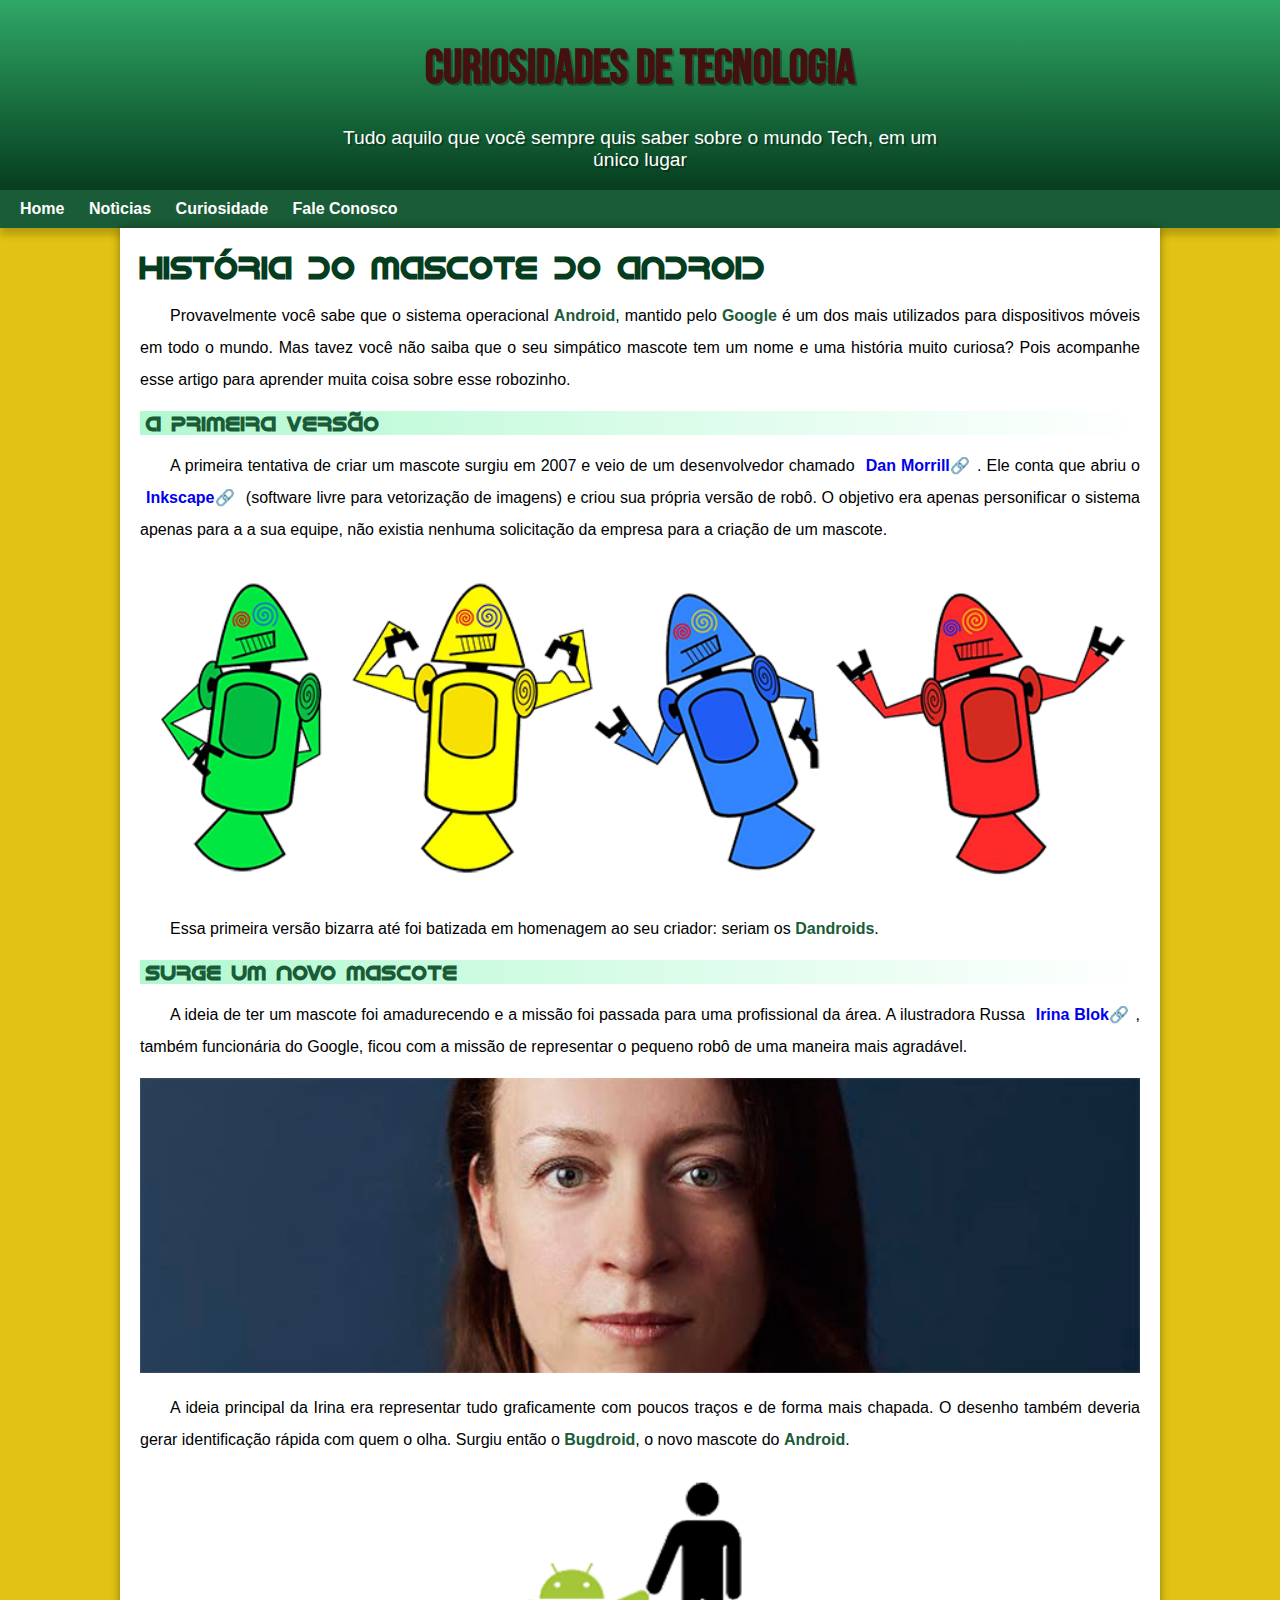
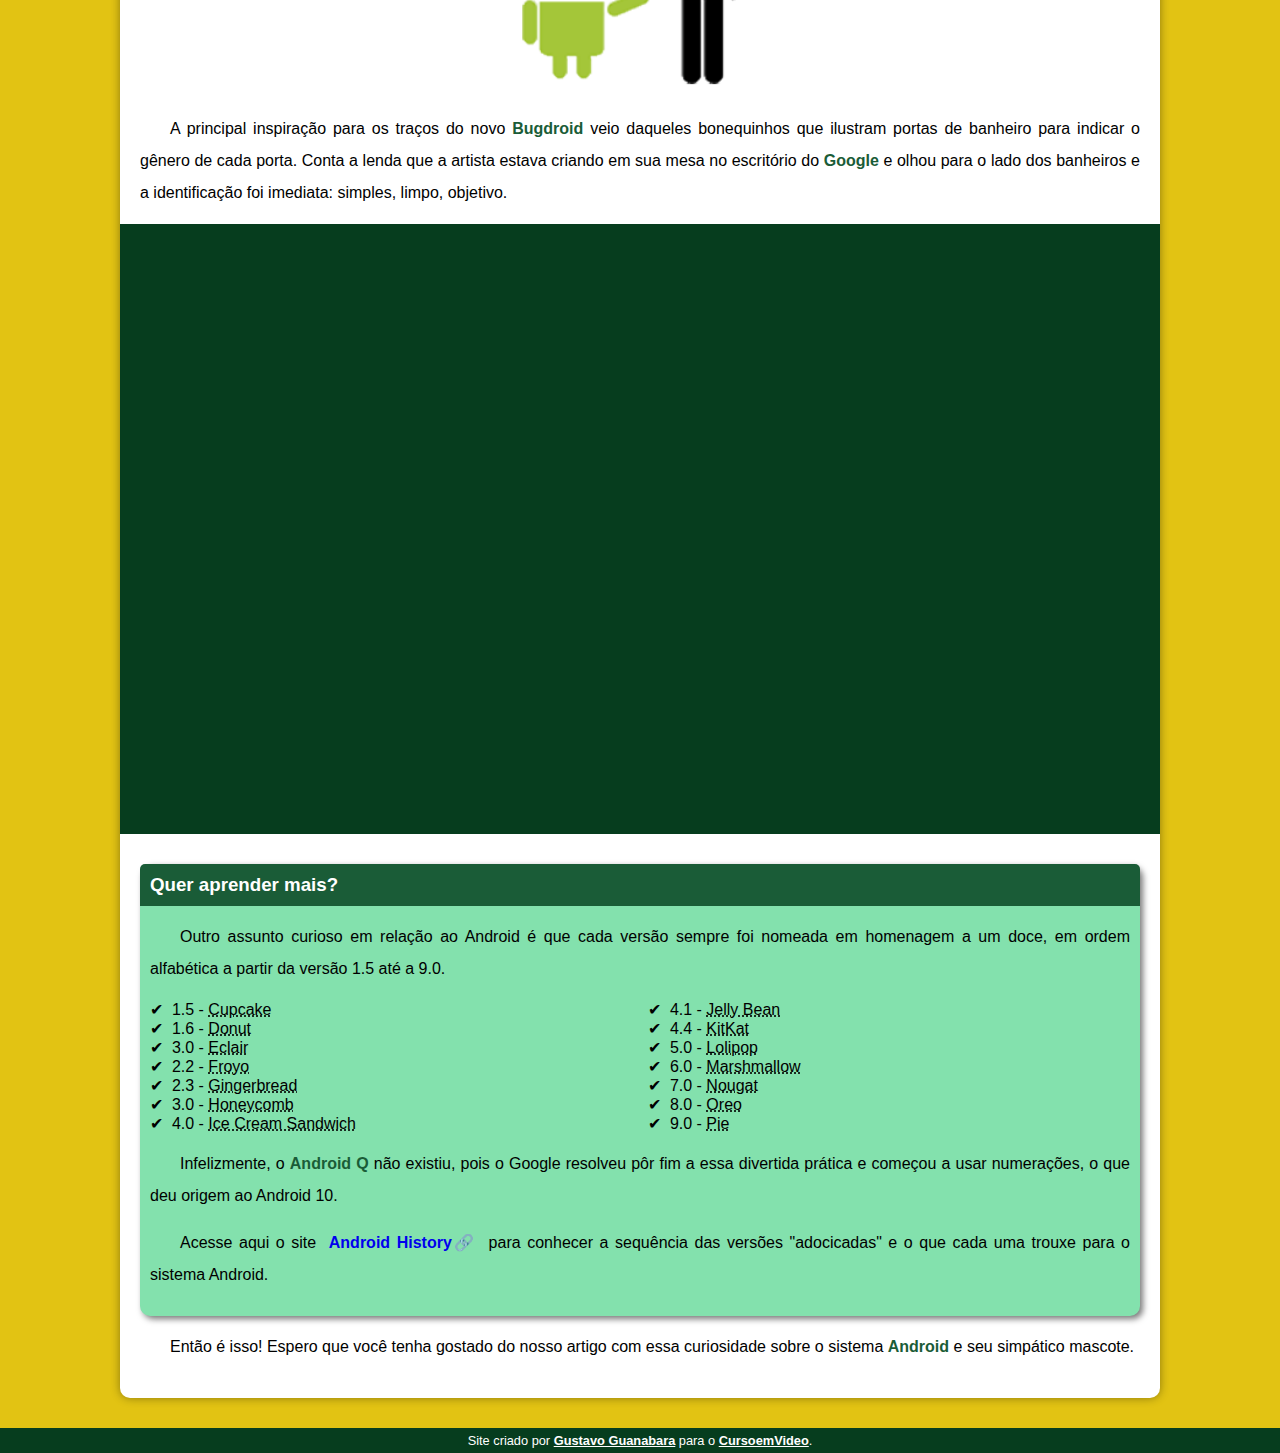
==== index.html @ ab16c988 "Rename index.html.html to index.html" ====
<!DOCTYPE html>
<html lang="pt-br">
<head>
    <meta charset="UTF-8">
    <meta name="viewport" content="width=device-width, initial-scale=1.0">
    <link rel="shortcut icon" href="imagens/favicon.ico" type="image/x-icon">
    <link rel="stylesheet" href="estilo/style.css">
    <title>Como surgiu o mascote do Android?</title>
</head>
<body>
    <header>
        <h1>Curiosidades de Tecnologia</h1>
        <p>Tudo aquilo que você sempre quis saber sobre o mundo Tech, em um único lugar</p>
    </header>
    <nav>
        <a href="#">Home</a>
        <a href="#">Notìcias</a>
        <a href="#">Curiosidade</a>
        <a href="#">Fale Conosco</a>
    </nav>
    <main>
        <article>
            <h1>História do Mascote do Android</h1>

            <p>Provavelmente você sabe que o sistema operacional <strong>Android</strong>, mantido pelo <strong>Google</strong> é um dos mais utilizados para dispositivos móveis em todo o mundo. Mas tavez você não saiba que o seu simpático mascote tem um nome e uma história muito curiosa? Pois acompanhe esse artigo para aprender muita coisa sobre esse robozinho.</p>

            <h2>A primeira versão</h2>

            <p>A primeira tentativa de criar um mascote surgiu em 2007 e veio de um desenvolvedor chamado <a href="https://androidcommunity.com/dan-morrill-shows-us-the-android-mascot-that-almost-was-20130103/" class="externo"  target="_blank">Dan Morrill</a>. Ele conta que abriu o <a href="https://inkscape.org/pt-br/" class="externo" target="_blank">Inkscape</a> (software livre para vetorização de imagens) e criou sua própria versão de robô. O objetivo era apenas personificar o sistema apenas para a a sua equipe, não existia nenhuma solicitação da empresa para a criação de um mascote.</p>

            <picture>
            <source media="(max-width: 670px)" srcset="imagens/dan-droids-pq.png">
            <img src="imagens/dan-droids.png" alt="primeiro mascote do Android">
            </picture>

            <p>Essa primeira versão bizarra até foi batizada em homenagem ao seu criador: seriam os <strong>Dandroids</strong>.</p>

            <h2>Surge um novo mascote</h2>

            <p>A ideia de ter um mascote foi amadurecendo e a missão foi passada para uma profissional da área. A ilustradora Russa <a href="https://www.irinablok.com/android"  class="externo"  "_blank">Irina Blok</a>, também funcionária do Google, ficou com a missão de representar o pequeno robô de uma maneira mais agradável.</p>

            <picture>
                <source media="(max-width:670px)" srcset="imagens/irina-blok-pq.jpg">
            <img src="imagens/irina-blok.jpg" alt="irina, criadora do Bugdroid">
            </picture>

            <p>A ideia principal da Irina era representar tudo graficamente com poucos traços e de forma mais chapada. O desenho também deveria gerar identificação rápida com quem o olha. Surgiu então o <strong>Bugdroid</strong>, o novo mascote do <strong>Android</strong>.</p>

            <img src="imagens/bugdroid.png" class="pequena" alt="bugdroid">

            <p>A principal inspiração para os traços do novo <strong>Bugdroid</strong> veio daqueles bonequinhos que ilustram portas de banheiro para indicar o gênero de cada porta. Conta a lenda que a artista estava criando em sua mesa no escritório do <strong>Google</strong> e olhou para o lado dos banheiros e a identificação foi imediata: simples, limpo, objetivo.</p>

            <div class="video">
                <iframe width="560" height="315" src="https://www.youtube.com/embed/l2UDgpLz20M?si=8y9VSwRbwNfdcdpP" title="YouTube video player" frameborder="0" allow="accelerometer; autoplay; clipboard-write; encrypted-media; gyroscope; picture-in-picture; web-share" referrerpolicy="strict-origin-when-cross-origin" allowfullscreen></iframe></div>
            
            <Aside>
                <h3>Quer aprender mais?</h3>
                <p>Outro assunto curioso em relação ao Android é que cada versão sempre foi nomeada em homenagem a um doce, em ordem alfabética a partir da versão 1.5 até a 9.0.</p>
                <ul>
                    <li>1.5 - <abbr title="Bolo de Copo">Cupcake</abbr></li>
                    <li>1.6 - <abbr title="Rosquinha">Donut</abbr></li>
                    <li>3.0 - <abbr title="Bomba">Eclair</abbr></li>
                    <li>2.2 - <abbr title="Iogurte">Froyo</abbr></li>
                    <li>2.3 - <abbr title="Biscoito de Gengibre">Gingerbread</abbr></li>
                    <li>3.0 - <abbr title="Favo de Mel">Honeycomb</abbr></li>
                    <li>4.0 - <abbr title="Sandwich de Sorvete">Ice Cream Sandwich</abbr></li>
                    <li>4.1 - <abbr title="Jujuba">Jelly Bean</abbr></li>
                    <li>4.4 - <abbr title="kitKat">KitKat</abbr></li>
                    <li>5.0 - <abbr title="Pirulito">Lolipop</abbr></li>
                    <li>6.0 - <abbr title="Marshmallow">Marshmallow</abbr></li>
                    <li>7.0 - <abbr title="Torrone">Nougat</abbr></li>
                    <li>8.0 - <abbr title="Oreo">Oreo</abbr></li>
                    <li>9.0 - <abbr title="Torta">Pie</abbr></li>
                </ul>
                <p>Infelizmente, o <strong>Android Q</strong> não existiu, pois o Google resolveu pôr fim a essa divertida prática e começou a usar numerações, o que deu origem ao Android 10.</p>

                <p>Acesse aqui o site <a href="https://www.android.com/intl/en_uk/history/#/donut" class="externo" target="_blank">Android History</a> para conhecer a sequência das versões "adocicadas" e o que cada uma trouxe para o sistema Android.</p>
            </Aside>
            

            <p>Então é isso! Espero que você tenha gostado do nosso artigo com essa curiosidade sobre o sistema <strong>Android</strong> e seu simpático mascote. </p>  
        </article>
    </main>
    <footer>
        <p>Site criado por <a href="https://github.com/gustavoguanabara" target="_blank">Gustavo Guanabara</a> para o <a href="https://www.youtube.com/c/CursoemV%C3%ADdeo" target="_blank">CursoemVideo</a>.</p>
    </footer>
      
</body>
</html>
---- estilo/style.css ----
@charset "UTF-8";
/*@import Serve para importar uma fonte de um site conforme o exemplo abaixo.*/
@import url('https://fonts.googleapis.com/css2?family=Bebas+Neue&display=swap');

@font-face {/*@font-face serve para usar um fonte baixada no computador seguido dos paramentros font-family > para dar nome a fonte depois utilizar src:url('') para informar o caminho é preciso utilizar aspas simples e para achar a pasta digita barra depois colocar a tag format('opentype')
    depois o peso font-weight: (normal ou bold);*/
    font-family: 'Android';
    src: url('../fontes/idroid.otf') format('opentype');/*quando o arquivo estiver em outra pasta utilizar ../ */
    font-weight: normal;
}
/*
#c5ebd6
#83e1ad
#3ddc84
#2fa866
#1a5c37
#063d1e*/

/*Pseudo Class root é a raiz da arvore tudo que for colocar nesta tag servirá para o documento inteiro.*/

:root {/* toda variavel em css começa com dois traçosEx:--nome*/
--cor0:#e2c313;
--cor1:#83e1ad;
--cor2:#3ddc84;
--cor3:#2fa866;
--cor4:#1a5c37;
--cor5:#063d1e;

--fonte-padrao: arial, Verdana, helvetica, sans-serif;

--fonte-destaque: 'Bebas Neue', cursive;
--font-android: 'Android', Cursive;

}

* {/*configuração Global para retirar todas margens dos h1, paragrafos e etc...*/
    margin: 0px;
    padding: 0px;
}

body {
    background-color:var(--cor0);
    font-family: var(--fonte-padrao);

}

header {  
    background-image: linear-gradient(to bottom, var(--cor3),var(--cor5));
    min-height: 150px;/*altura minima do cabeçalho*/
    text-align: center;
    padding-top: 40px;/*parametro utilizado para não deixar o texto do h1 colado na ponta do site*/
}

header > h1 {/* Texto curiosidades*/
    color:rgb(68, 16, 16);
    font-family:var(--fonte-destaque);
    font-size: 3em;/*medida para aumentar o tamanho do h1*/
    margin-bottom: 30px;/*foi colocado esta medida para distanciar o paragrafo do h1*/
    text-shadow:  2px 2px 0px rgba(0, 0, 0, 0.322); /*usado para colocar sombra no texto*/
}


header > p {
    color: #ffffff;
    font-family: var(--fonte-padrao);
    font-size: 1.2em;

    max-width: 600px;/*este parametro foi colocado pq houve um aumento da letra com isso o texto se expandiu então para ele não ficasse estendido é feito este parametro.*/
    
    margin: auto; /*parametro para centralizar o paragrafo, note que não foi usado text-align, por causa que quando foi colocado largura ele vira bloco então se utiliza margin: auto;*/
   
    padding-left: 10px;/* este dois paramentros foi usado para que o paragrafo não encoste nas pontas do site quando o site foi minimizado ou diminuir a tela.*/
    padding-right: 10px;

    text-shadow:  2px 2px 0px rgba(0, 0, 0, 0.322); /*usado para colocar sombra no texto*/
    
}

nav  {
    background-color: var(--cor4);
    padding: 10px; 
    box-shadow: 0px 7px 7px rgba(0, 0, 0, 0.192);  /*sombra na area do link*/
    
}

nav a {
   color: #ffffff;
   text-decoration: none;/*parametro para tirar o underline do link*/
   padding: 10px; /*tag usada para afastar um link do outro*/
   font-weight: bold; /* utilizada para colocar peso na fonte ou seja Negrito termo bold*/

   transition-duration: 1s;/*quando passar o mouse ele levará a qty de segundos informado de transição de um para o outro*/
}

nav a:hover {/*quando passar o mouse acontece os parâmetro abaixo*/
    background-color: var(--cor3);
    color: var(--cor5);/*cor da  letra.*/   
    border-radius: 5px; /*Arredondamento das bordas*/
    
    
}

main {
    background-color: #ffffff;
    min-width: 300px;
    max-width: 1000px;
    padding: 20px;/*Utilizado para afastar o site que estava encostado no lado esquerdo*/
    margin: auto;
    margin-bottom: 30px;
    box-shadow: 0px 0px 10px rgba(0, 0, 0, 0.384);
    border-bottom-left-radius: 10px;
    border-bottom-right-radius: 10px;
}

main  h1 {
    color: var(--cor5);
    font-family: var(--font-android);
}

main h2 {
    font-family: var(--font-android);
    color: var(--cor4);
    font-size: 1.3em;
    background-image: linear-gradient(to right, #9af7c3c4,transparent);/*gradiente utizando a tag (TRANSPARENTE), serve para iniciar na cor e terminar transparent*/
    text-indent: 6px;
}

main p {
    margin: 15px 0px;/*OBS:Como utilizamos a configuração global para ter este espaço é preciso fazer esta configuração*/
    /*configuração usada para dar espaço nos paragrafos contido em main note que foi colocado apenas dois valores estes valores são repetidos para bottom e left os dois valores citados são top e right*/
    text-align: justify;/*alinhamento do texto*/
    text-indent: 30px;/*Serve para fazer o espaço de um inicio de paragráfo*/
    line-height: 2em; /*Altura da linha Serve para colocar um espaço entre uma linha e outra do texto*/
}

main strong {
    color: var(--cor4);
    font-weight: bold;

}

main a {
    text-decoration: none;
    font-weight: bold;
    padding: 2px 6px;
}

main a:hover {
    background-color: #3ddc84;
    color: #1a5c37;
    font-weight: bold;
    padding: 2px 6px;
}

main img {
    width: 100%; /*faz com que as imagem se adaptam no espaço*/
}

main img.pequena {/*Macete para imagem não ficar muito grande que o caso desta imagem foi usado um width com 50% e o display block e margin auto para centralizar */
    max-width: 350px;/*o macete de cima foi retirado pelo professor por a imagem quando diminuia tava ficando muito pequena e tela grande estava muito tremida foi usado max-width: 350px por que a imagem tem 400px*/
    display: block;
    margin: auto;
}

a.externo::after{/*Pseudo elementos utilizar dois pontos e depois a condição after=depois ou before = antes*/
    content: '\1F517'; /* função content serve para inserir simbolos em uma determinada condição.1F517 usar aspas simples + contrabarra + codigo do icone */
}
/*Configurações para ajustes do video*/
div.video {
    background-color: var(--cor5);
    margin: 0px -20px 30px -20px;    
    padding: 20px;
    padding-bottom: 59%;
    position:var(--fonte-destaque);


}

/*Configurações para ajustes do video*/

div.video > iframe {
    position: absolute;
    top: 5%;
    left: 5%;
    width: 90%;
    height: 90%;


}

aside {/*conteudo periferico*/
    background-color: var(--cor1);
    padding:10px;
    border-radius: 10px;
    box-shadow: 3px 3px 6px rgba(0, 0, 0, 0.534);

}

aside h3 {/*conteudo periferico*/
    background-color: var(--cor4);
    color: #ffffff;
    padding: 10px;
    margin: -10px -10px 0px -10px; /*esta configuração foi feita para o h3 ficar por fora do background do aside foi colocado -10px para cima esquerda e direita e para baixo 0px*/
    border-top-left-radius: 5px;
    border-top-right-radius: 5px;
    border-radius: 10 10 0 0;/*obs: 1º valor = encima squerda, 2º valor = encima direita, 3º valor = embaixo direita, 4º valor = embaixo a esquerda*/
}

aside ul {
    list-style-type:'\2714\00A0\00A0';/*Comando para inserir ou trocar simbolo utilizar aspas simples e contra barra seguido codigo do simbolo, para criar um espaço entre o simbolo e o texto utilizar depois do codigo usa contra barra e: (00A-*hyu0)*/
    list-style-position: inside;/*Posição da lista, Inside = para dentro, Outside = para fora*/
    columns: 2;/*Para criar coluna neste comando irá criar 2 colunas*/
}

footer {
    background-color: var(--cor5);
    color: #ffffff;
    text-align: center;
    font-size: 0.8em;
    padding: 5px;
    
}

footer  a {
    color: white;
    text-decoration: underline;
    font-weight: bold;
    
}

footer a:hover {
    background-color: #3ddc84;
    color: #1a5c37;
    font-weight: bold;
    text-decoration: none;
    
}
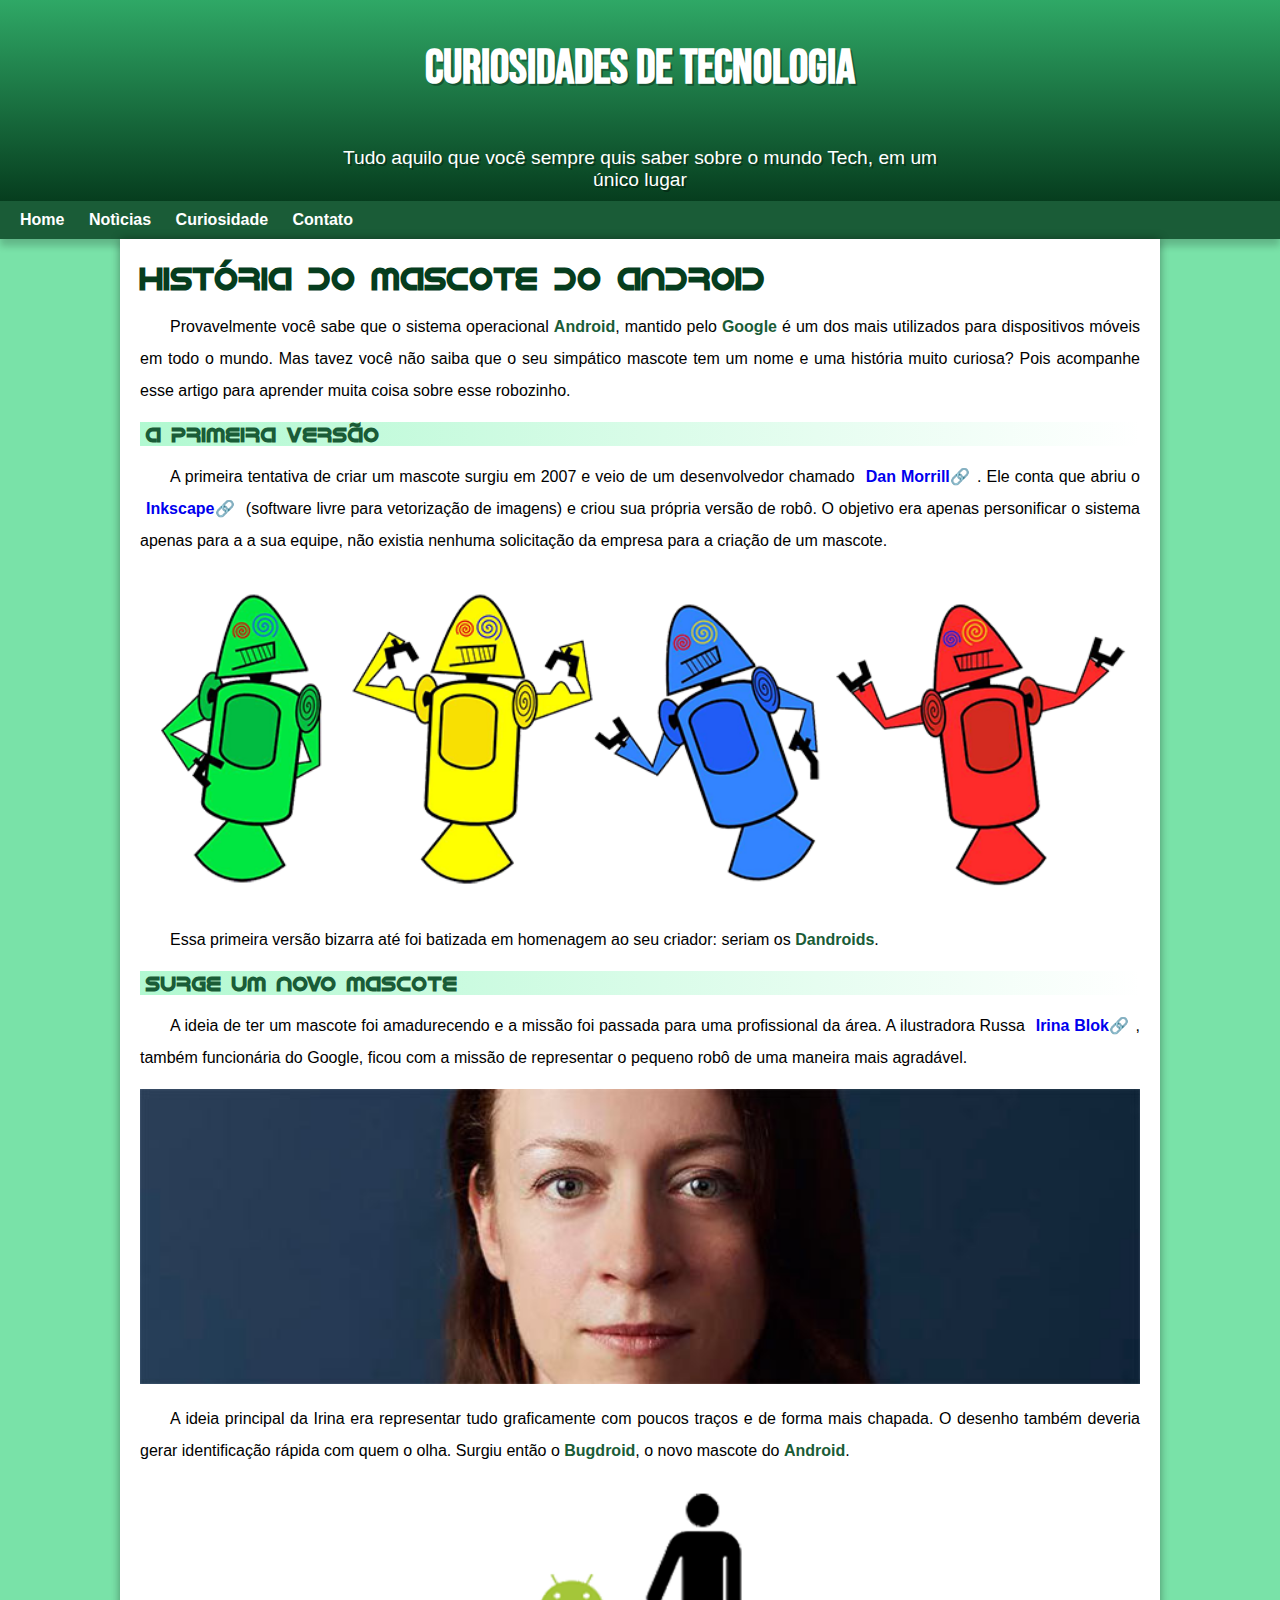
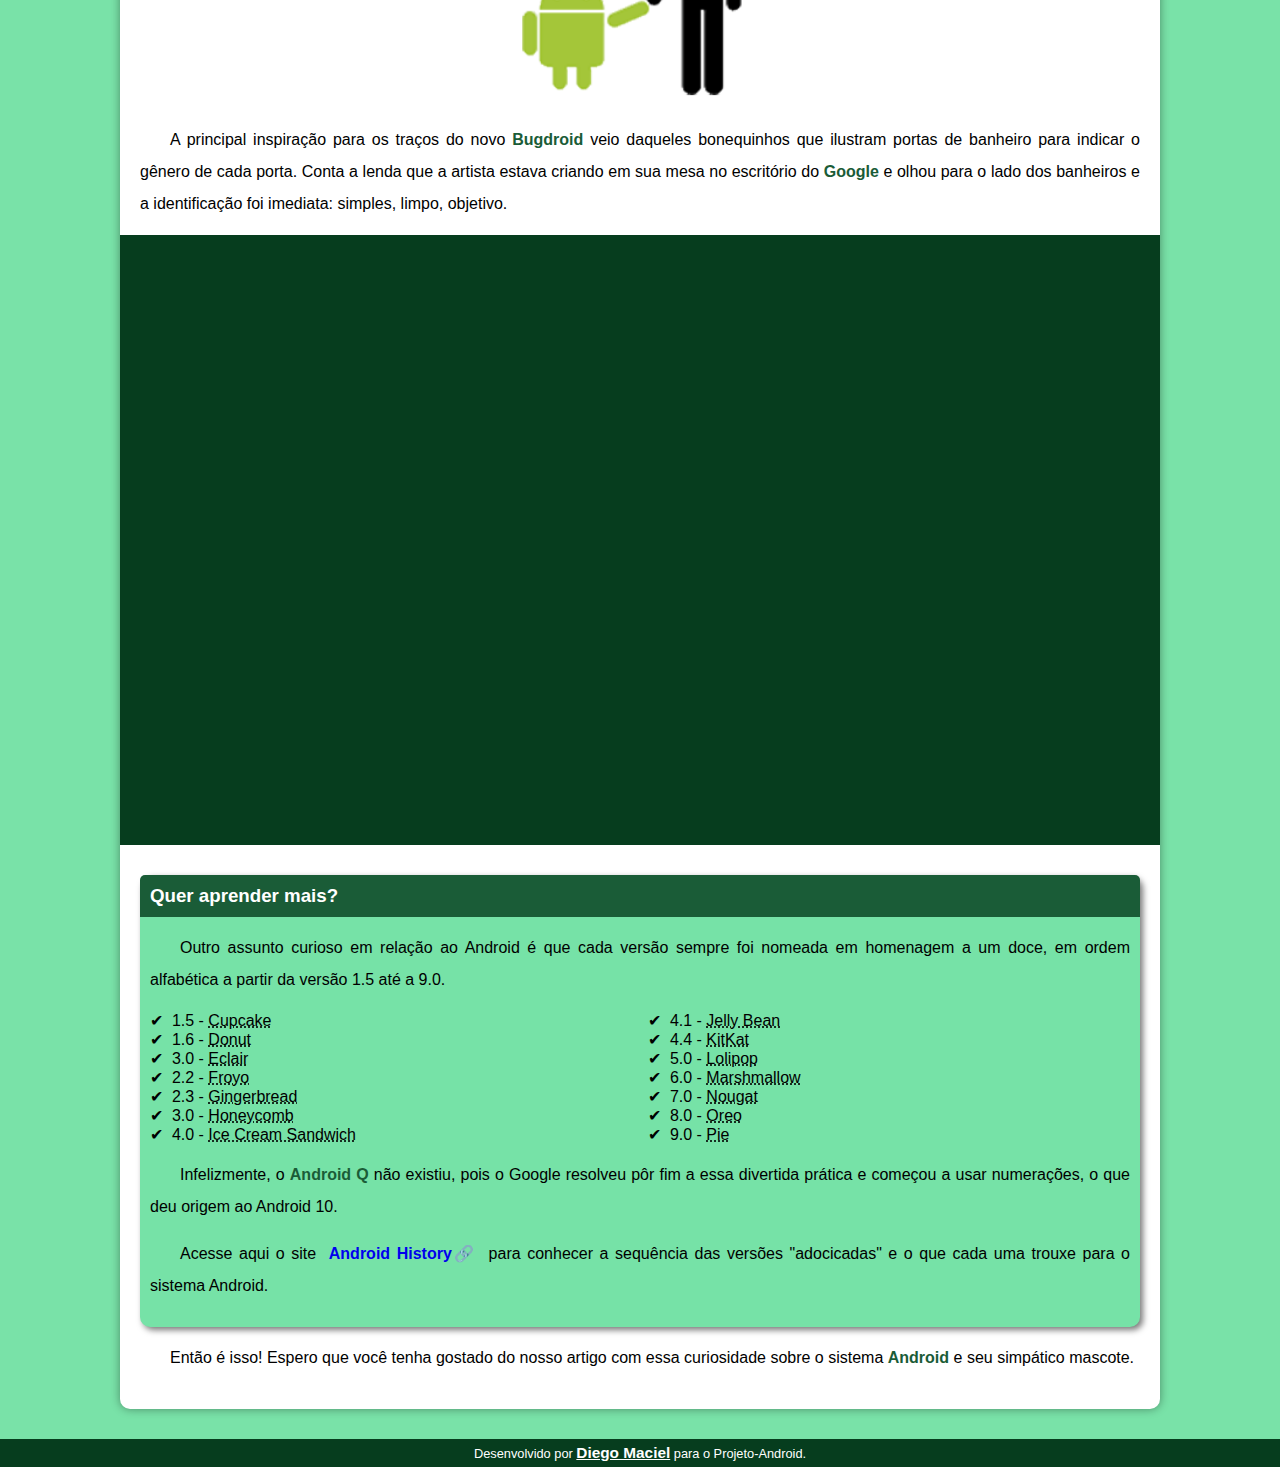
==== commit f34a95d1: "reajuste" ====
--- a/index.html
+++ b/index.html
@@ -16,7 +16,7 @@
         <a href="#">Home</a>
         <a href="#">Notìcias</a>
         <a href="#">Curiosidade</a>
-        <a href="#">Fale Conosco</a>
+        <a href="#">Contato</a>
     </nav>
     <main>
         <article>
@@ -82,7 +82,7 @@
         </article>
     </main>
     <footer>
-        <p>Site criado por <a href="https://github.com/gustavoguanabara" target="_blank">Gustavo Guanabara</a> para o <a href="https://www.youtube.com/c/CursoemV%C3%ADdeo" target="_blank">CursoemVideo</a>.</p>
+        <p>Desenvolvido por <a href="https://diegomaciel-tech.github.io/projeto-android/" target="_blank">Diego Maciel</a> para o Projeto-Android</a>.</p>
     </footer>
       
 </body>
--- a/estilo/style.css
+++ b/estilo/style.css
@@ -19,8 +19,8 @@
 /*Pseudo Class root é a raiz da arvore tudo que for colocar nesta tag servirá para o documento inteiro.*/
 
 :root {/* toda variavel em css começa com dois traçosEx:--nome*/
---cor0:#e2c313;
---cor1:#83e1ad;
+--cor0:hsl(147, 64%, 68%);
+--cor1:#76e2a7;
 --cor2:#3ddc84;
 --cor3:#2fa866;
 --cor4:#1a5c37;
@@ -52,10 +52,10 @@
 }
 
 header > h1 {/* Texto curiosidades*/
-    color:rgb(68, 16, 16);
+    color:#ffffff;
     font-family:var(--fonte-destaque);
     font-size: 3em;/*medida para aumentar o tamanho do h1*/
-    margin-bottom: 30px;/*foi colocado esta medida para distanciar o paragrafo do h1*/
+    padding-bottom: 40px;/*foi colocado esta medida para distanciar o paragrafo do h1*/
     text-shadow:  2px 2px 0px rgba(0, 0, 0, 0.322); /*usado para colocar sombra no texto*/
 }
 
@@ -72,7 +72,10 @@
     padding-left: 10px;/* este dois paramentros foi usado para que o paragrafo não encoste nas pontas do site quando o site foi minimizado ou diminuir a tela.*/
     padding-right: 10px;
 
+    
     text-shadow:  2px 2px 0px rgba(0, 0, 0, 0.322); /*usado para colocar sombra no texto*/
+
+    padding: 10px;
     
 }
 
@@ -81,11 +84,13 @@
     padding: 10px; 
     box-shadow: 0px 7px 7px rgba(0, 0, 0, 0.192);  /*sombra na area do link*/
     
+    
 }
 
 nav a {
    color: #ffffff;
    text-decoration: none;/*parametro para tirar o underline do link*/
+   
    padding: 10px; /*tag usada para afastar um link do outro*/
    font-weight: bold; /* utilizada para colocar peso na fonte ou seja Negrito termo bold*/
 
@@ -166,14 +171,13 @@
     content: '\1F517'; /* função content serve para inserir simbolos em uma determinada condição.1F517 usar aspas simples + contrabarra + codigo do icone */
 }
 /*Configurações para ajustes do video*/
+
 div.video {
     background-color: var(--cor5);
     margin: 0px -20px 30px -20px;    
     padding: 20px;
     padding-bottom: 59%;
-    position:var(--fonte-destaque);
-
-
+    position: relative;
 }
 
 /*Configurações para ajustes do video*/
@@ -184,8 +188,6 @@
     left: 5%;
     width: 90%;
     height: 90%;
-
-
 }
 
 aside {/*conteudo periferico*/
@@ -225,6 +227,7 @@
     color: white;
     text-decoration: underline;
     font-weight: bold;
+    font-size: 1.2em;
     
 }
 
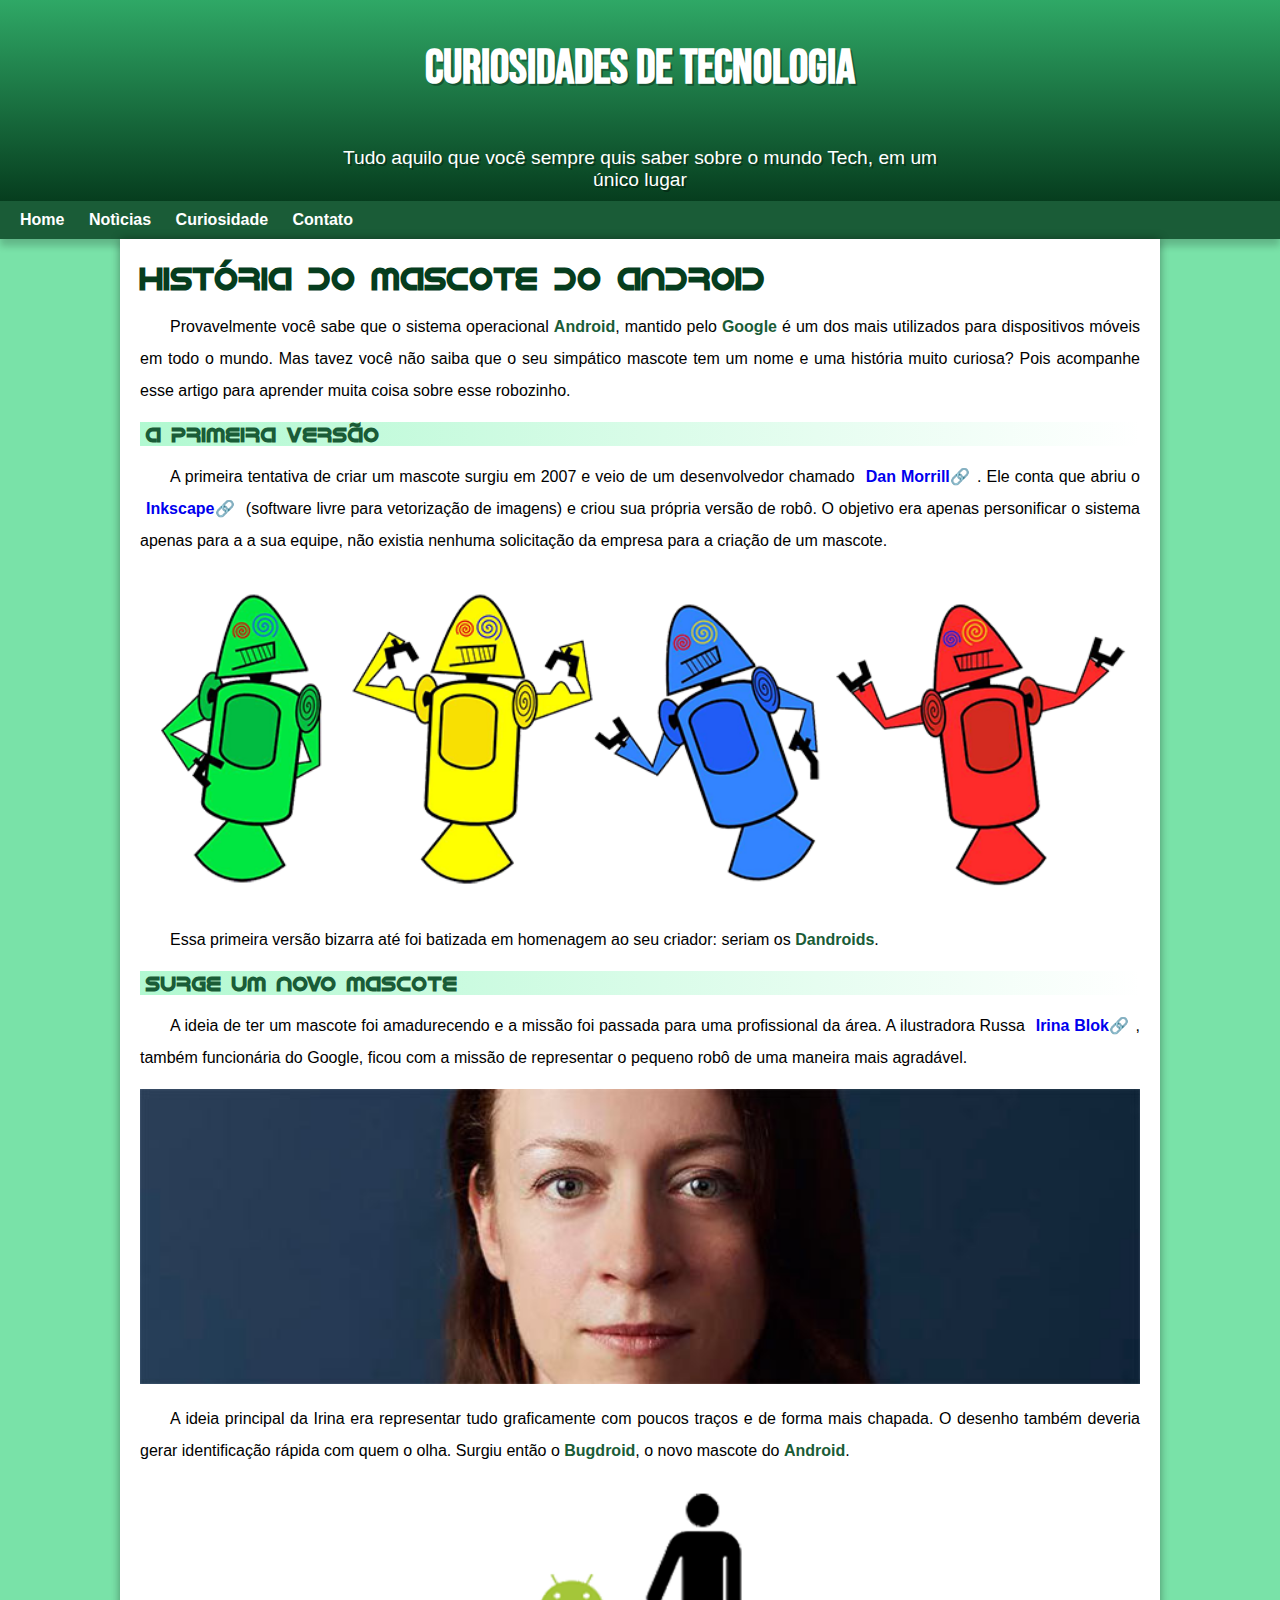
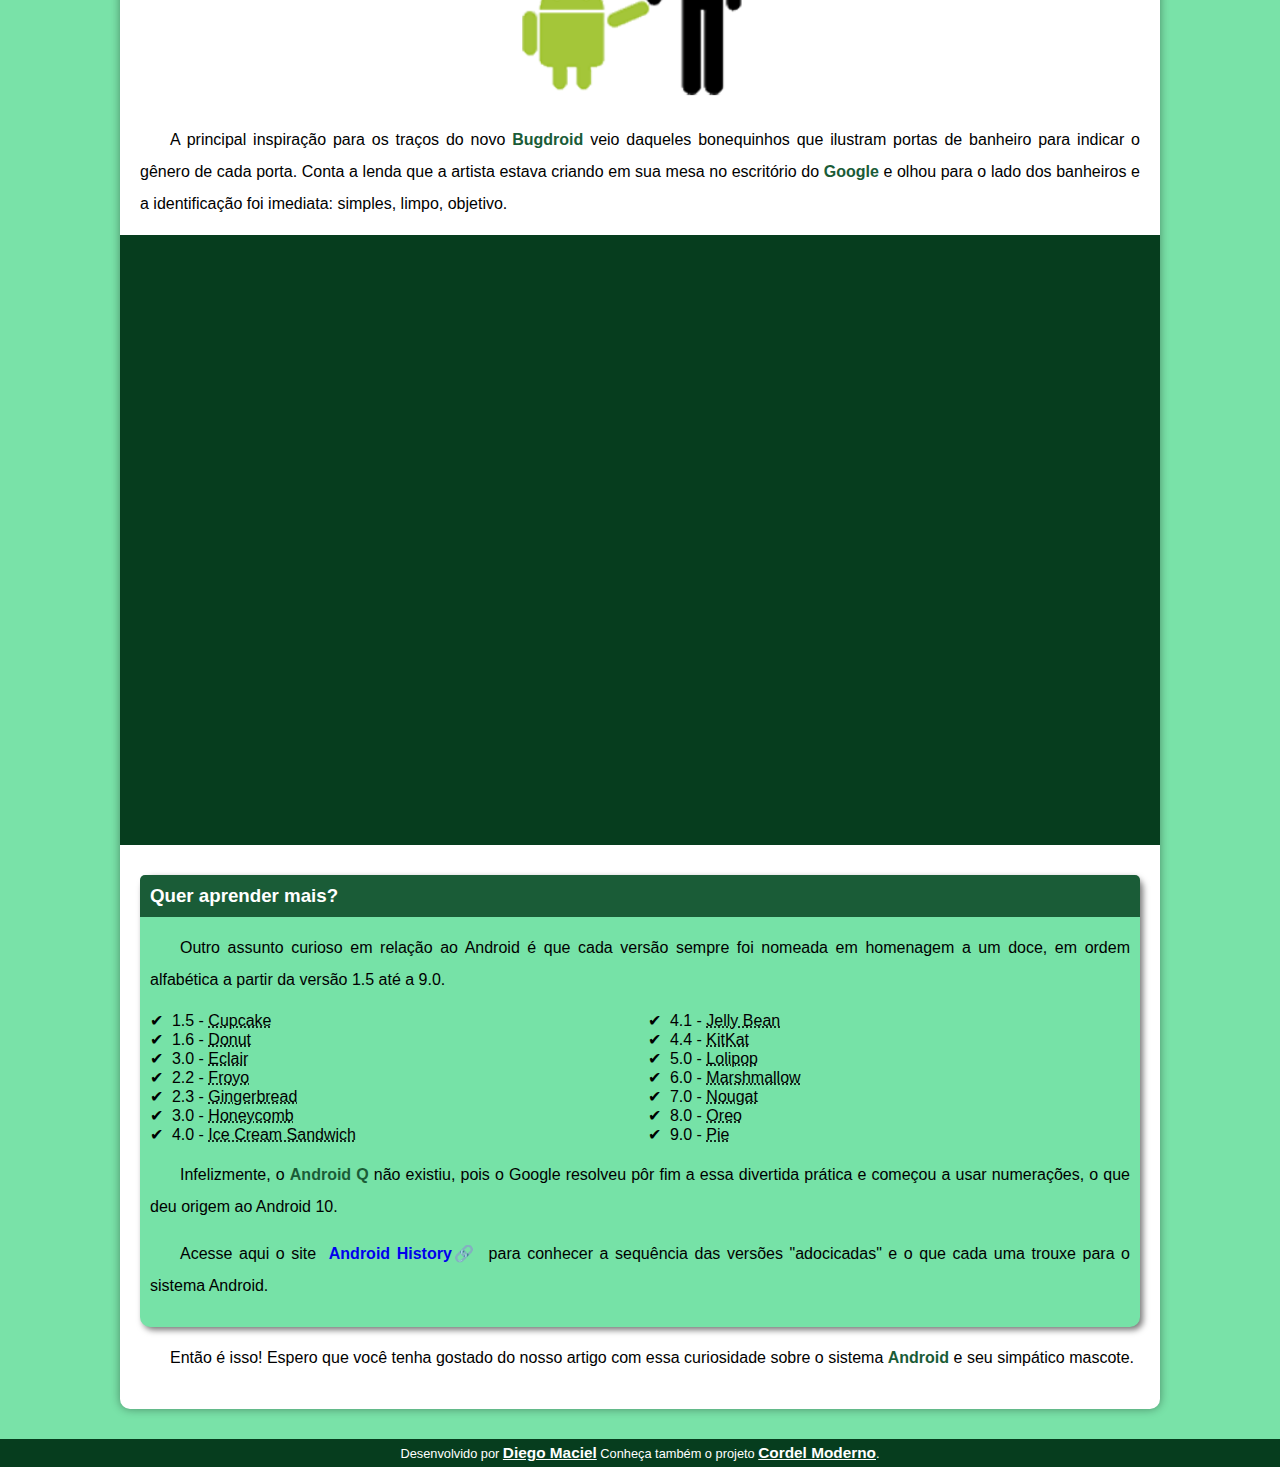
==== commit 9f84d0ac: "add" ====
--- a/index.html
+++ b/index.html
@@ -82,7 +82,7 @@
         </article>
     </main>
     <footer>
-        <p>Desenvolvido por <a href="https://diegomaciel-tech.github.io/projeto-android/" target="_blank">Diego Maciel</a> para o Projeto-Android</a>.</p>
+        <p>Desenvolvido por <a href="https://diegomaciel-tech.github.io/projeto-android/" target="_blank">Diego Maciel</a> Conheça também o projeto <a href="pg02.html" target="_blank">Cordel Moderno</a>.</p>
     </footer>
       
 </body>
--- a/estilo/style.css
+++ b/estilo/style.css
@@ -237,4 +237,5 @@
     font-weight: bold;
     text-decoration: none;
     
-}+}
+
